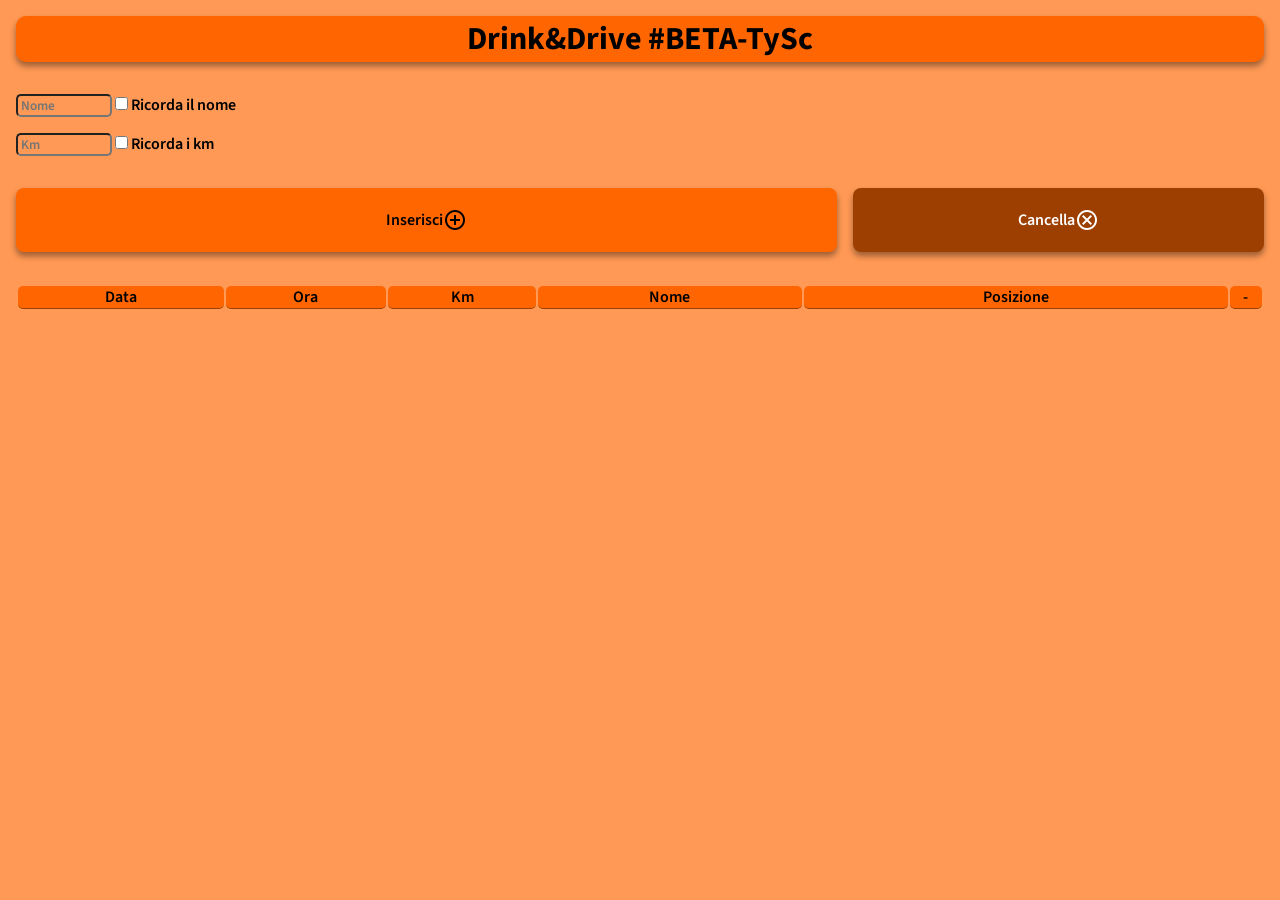
==== index.html @ 24f0bdcf "Add files via upload" ====
<!DOCTYPE html>
<html lang="en">

<head>
    <!-- Google Font -->
    <!-- Oswald
    <link rel="preconnect" href="https://fonts.googleapis.com">
    <link rel="preconnect" href="https://fonts.gstatic.com" crossorigin>
    <link
        href="https://fonts.googleapis.com/css2?family=Lora:ital,wght@0,400..700;1,400..700&family=Oswald:wght@200..700&display=swap"
        rel="stylesheet">-->
    <link rel="preconnect" href="https://fonts.googleapis.com">
    <link rel="preconnect" href="https://fonts.gstatic.com" crossorigin>
    <link href="https://fonts.googleapis.com/css2?family=Source+Sans+3:ital,wght@0,200..900;1,200..900&display=swap"
        rel="stylesheet">
    <!-- Fine Google Font -->
    <!-- Icone google-->
    <link rel="stylesheet"
        href="https://fonts.googleapis.com/css2?family=Material+Symbols+Outlined:opsz,wght,FILL,GRAD@20..48,100..700,0..1,-50..200" />
    <!--Fine icone google-->
    <meta charset="UTF-8">
    <meta name="viewport" content="width=device-width, initial-scale=1.0">
    <title>DriveApp</title>
    <link rel="shortcut icon" href="https://d1q40j6jx1d8h6.cloudfront.net/Obituaries/28932098/Thumbnail.webp"
        type="image/x-icon">
  <script type="module" crossorigin src="./assets/index-lEA6alKs.js"></script>
  <link rel="stylesheet" crossorigin href="./assets/index-BPC8FDa-.css">
</head>

<body>
    <main class="app-container">

        <header class="section-header">
            <h1 class="title">Drink&Drive #BETA-TySc</h1>
        </header>

        <div class="input-group">
            <span id="nameTag"><input id="name" placeholder=" Nome"> <input id="rememberName" type="checkbox"><label
                    for="rememberName"> Ricorda il nome </label> </span>
            <span id="kmTag"><input id="km" placeholder=" Km" type="number"> <input id="rememberKm"
                    type="checkbox"><label for="rememberKm"> Ricorda i
                    km </label> </span>
        </div>

        <div class="actions-group">
            <button id="insertBtn" class="btn-style">Inserisci <span class="material-symbols-outlined">
                    add_circle
                </span></button>
            <button id="clearBtn" class="btn-clear-style">Cancella <span class="material-symbols-outlined">
                    cancel
                </span></button>
        </div>

        <div class="table-wrapper">
            <table class="data-table">
                <!-- Icona bidone: <span class="material-symbols-outlined">delete_sweep</span> -->
                <thead>
                    <tr>
                        <th scope="col">Data</th>
                        <th scope="col">Ora</th>
                        <th scope="col">Km</th>
                        <th scope="col">Nome</th>
                        <th scope="col">Posizione</th>
                        <th scope="col">-</th>
                    </tr>
                </thead>

                <tbody id="tbody">

                </tbody>
            </table>
        </div>
    </main>
    <div id="loaderOverlay" class="overlay hidden">
        <p id="loadingString" class="loadingStringStyle"></p>
        <div class="spinner"></div>
    </div>

    <dialog id="dialog" class="dialog-style">
        <h3 class="dialog-title-style">Dettagli Posizione</h3>
        <div id="dialogTextContainer" class="dialogInputTextContainer-style">
            <input id="dialogInputText" type="text"></input>

            <p id="dialogCoordinatesText" class="dialogText-Style"></p>
            <p id="dialogText" class="dialogText-Style">Qui andrà il testo dinamico</p>
        </div>
        <div class="closeDialogBtn-container">
            <button id="closeAndSaveDialogBtn" class="dialogBtn-style">Salva e Chiudi</button>
            <button id="closeDialogBtn" class="dialogBtn-style">Chiudi</button>
        </div>
    </dialog>

</body>

</html>
---- assets/index-BPC8FDa-.css ----
*{font-family:"Source sans 3",sans-serif;font-weight:600;box-sizing:border-box;margin:0;padding:0;background-color:#f95}.title{text-align:center;font-weight:700;background-color:#ff6601;border-radius:10px;box-shadow:0 4px 6px #0006}.section-header{margin:0}.app-container{width:100%;padding:16px;display:flex;flex-direction:column;gap:2rem}.input-group{display:flex;flex-direction:column;justify-content:space-evenly;text-align:left;gap:1rem;width:100%}#name,#km{width:6rem}.actions-group{display:grid;grid-template-columns:2fr 1fr;gap:16px;width:100%}.btn-style{display:flex;flex-direction:row;align-items:center;justify-content:center;padding:.5rem;font-size:1rem;cursor:pointer;border-radius:.5rem;background-color:#f60;box-shadow:0 4px 6px #0006;box-shadow:20px;transition:.1s ease;border:none;width:100%;min-height:4rem}.btn-clear-style{display:flex;flex-direction:row;align-items:center;justify-content:center;padding:.5rem;font-size:1rem;color:#fff;cursor:pointer;border-radius:.5rem;background-color:#9c3f00;box-shadow:0 4px 6px #0006;transition:.1s ease;border:none;width:100%;min-height:4rem}.btn-style:active{background-color:#cc5200;transform:scale(.95)}.btn-clear-style:active{background-color:#612700;transform:scale(.95)}.data-table{overflow-x:auto;width:100%}tr{animation:comparsa .7s ease-in forwards}@keyframes comparsa{0%{opacity:0;transform:translate(-30px)}to{opacity:1;transform:translate(0)}}@keyframes eliminazione{0%{opacity:1;transform:translate(0)}to{opacity:0;transform:translate(-300px)}}.deleting-row{animation:eliminazione .3s ease-in forwards}th,td{text-align:center;border-bottom:1px solid rgb(156,63,0)}th{background-color:#ff6601;border-radius:5px}input{border-radius:5px}.overlay{flex-direction:column;position:fixed;top:0;left:0;width:100%;height:100%;background-color:#ffffff80;-webkit-backdrop-filter:blur(5px);backdrop-filter:blur(5px);z-index:9999;display:flex;justify-content:center;align-items:center}.hidden{display:none}.spinner{width:50px;height:50px;border:5px solid rgb(255,102,1);border-top:5px solid rgb(156,63,0);border-radius:50%;animation:spin 1s linear infinite;background:none}@keyframes spin{0%{transform:rotate(0)}to{transform:rotate(360deg)}}.loadingStringStyle{margin:0;background:none}.delete-btn{color:#fff;border-radius:1rem;padding:5px;background-color:#9c3f00;font-size:2rem;border:none;display:flex}.material-symbols-outlined{font-variation-settings:"FILL" 0,"wght" 400,"GRAD" 0,"opsz" 24;background:none}*{font-family:"Source sans 3",sans-serif;font-weight:600}.dialog-style{margin:auto;border-radius:10px}.dialog-title-style{text-align:center;margin:.5rem}.closeDialogBtn-container{display:flex;justify-content:center}.dialogBtn-style{margin:auto;border-radius:5px;margin:.5rem;padding:.2rem;background-color:#f60;box-shadow:0 4px 6px #0006;border:none;cursor:pointer}.dialogBtn-style:active{background-color:#cc5200;transform:scale(.95)}.dialogText-Style{margin:.2rem}.dialogInputTextContainer-style{display:flex;flex-direction:column;justify-content:center;align-items:center;padding:.2rem}.iframe-style{border-radius:20px;box-shadow:0 4px 6px #0006;animation:cambiaColore 1s ease infinite alternate}@keyframes cambiaColore{0%{background-color:#b6b6b6}to{background-color:#525252}}
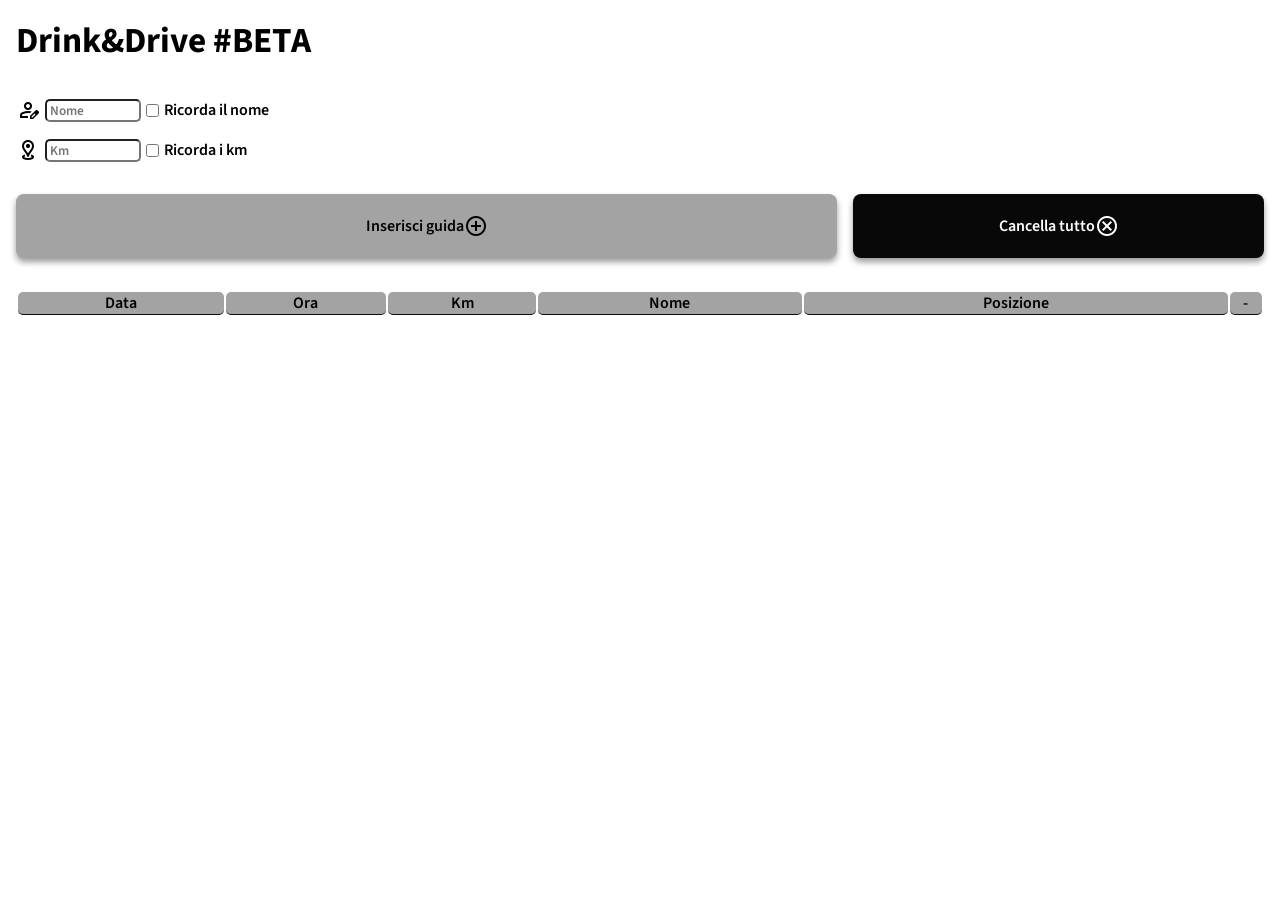
==== commit 49e6533a: "Add files via upload" ====
--- a/index.html
+++ b/index.html
@@ -25,30 +25,41 @@
     <title>DriveApp</title>
     <link rel="shortcut icon" href="https://d1q40j6jx1d8h6.cloudfront.net/Obituaries/28932098/Thumbnail.webp"
         type="image/x-icon">
-  <script type="module" crossorigin src="./assets/index-lEA6alKs.js"></script>
-  <link rel="stylesheet" crossorigin href="./assets/index-BPC8FDa-.css">
+  <script type="module" crossorigin src="./assets/index-3-OfUjZs.js"></script>
+  <link rel="stylesheet" crossorigin href="./assets/index-D36hJAf8.css">
 </head>
 
 <body>
     <main class="app-container">
 
-        <header class="section-header">
-            <h1 class="title">Drink&Drive #BETA-TySc</h1>
-        </header>
-
+        <div class="header-container-style">
+            <header class="section-header">
+                <h1 class="title">Drink&Drive #BETA</h1>
+            </header>
+        </div>
         <div class="input-group">
-            <span id="nameTag"><input id="name" placeholder=" Nome"> <input id="rememberName" type="checkbox"><label
-                    for="rememberName"> Ricorda il nome </label> </span>
-            <span id="kmTag"><input id="km" placeholder=" Km" type="number"> <input id="rememberKm"
-                    type="checkbox"><label for="rememberKm"> Ricorda i
-                    km </label> </span>
+            <div class="dialog-position-input-style">
+                <span class="material-symbols-outlined">
+                    person_edit
+                </span>
+                <input id="name" placeholder=" Nome"> <input id="rememberName" type="checkbox"><label
+                    for="rememberName"> Ricorda il nome </label>
+            </div>
+            <div class="dialog-position-input-style">
+                <span class="material-symbols-outlined">
+                    distance
+                </span>
+                <input id="km" placeholder=" Km" type="number"> <input id="rememberKm" type="checkbox"><label
+                    for="rememberKm"> Ricorda i
+                    km </label>
+            </div>
         </div>
 
         <div class="actions-group">
-            <button id="insertBtn" class="btn-style">Inserisci <span class="material-symbols-outlined">
+            <button id="insertBtn" class="btn-style">Inserisci guida<span class="material-symbols-outlined">
                     add_circle
                 </span></button>
-            <button id="clearBtn" class="btn-clear-style">Cancella <span class="material-symbols-outlined">
+            <button id="clearBtn" class="btn-clear-style">Cancella tutto<span class="material-symbols-outlined">
                     cancel
                 </span></button>
         </div>
@@ -79,10 +90,18 @@
     </div>
 
     <dialog id="dialog" class="dialog-style">
-        <h3 class="dialog-title-style">Dettagli Posizione</h3>
+        <div class="dialog-title-style">
+            <h3 class="dialog-title-style">Dettagli Posizione<span class="material-symbols-outlined">
+                    location_on
+                </span></h3>
+        </div>
         <div id="dialogTextContainer" class="dialogInputTextContainer-style">
-            <input id="dialogInputText" type="text"></input>
-
+            <div class="dialog-position-input-style">
+                <span class="material-symbols-outlined">
+                    edit_note
+                </span>
+                <input id="dialogInputText" type="text"></input>
+            </div>
             <p id="dialogCoordinatesText" class="dialogText-Style"></p>
             <p id="dialogText" class="dialogText-Style">Qui andrà il testo dinamico</p>
         </div>
@@ -91,7 +110,16 @@
             <button id="closeDialogBtn" class="dialogBtn-style">Chiudi</button>
         </div>
     </dialog>
-+    <dialog id="dialogClearBtn" class="dialog-style">
+        <h3 class="dialog-title-style">Attenzione</h3>
+        <div id="dialogTextContainer" class="dialogInputTextContainer-style">
+            <p id="dialogText" class="dialogText-Style">Cancellare tutte le guide in memoria?</p>
+        </div>
+        <div class="closeDialogBtn-container">
+            <button id="confirmClearBtn" class="dialogBtn-style">Sì</button>
+            <button id="closeClearDialogBtn" class="dialogBtn-style">Annulla</button>
+        </div>
+    </dialog> 
 </body>
 
--- a/assets/index-D36hJAf8.css
+++ b/assets/index-D36hJAf8.css
@@ -0,0 +1 @@
+*{font-family:"Source sans 3",sans-serif;font-weight:600;box-sizing:border-box;margin:0;padding:0;background-color:var(--bg-color)}.title{text-align:left;font-weight:700;font-size:2.2rem;color:var(--text-color1)}.section-header{margin:0;background-color:var(--bg-dark-color)}.header-container-style{background-color:var(--bg-dark-color)}.app-container{width:100%;padding:16px;display:flex;flex-direction:column;gap:2rem}.input-group{display:flex;flex-direction:column;justify-content:space-evenly;text-align:left;gap:1rem;width:100%}#name,#km{width:6rem}.actions-group{display:grid;grid-template-columns:2fr 1fr;gap:16px;width:100%}.btn-style{display:flex;flex-direction:row;align-items:center;justify-content:center;padding:.5rem;font-size:1rem;cursor:pointer;border-radius:.5rem;background-color:var(--bg-dark-color);box-shadow:0 4px 6px #0006;box-shadow:20px;transition:.1s ease;border:none;width:100%;min-height:4rem}.btn-clear-style{display:flex;flex-direction:row;align-items:center;justify-content:center;padding:.5rem;font-size:1rem;color:var(--text-color2);cursor:pointer;border-radius:.5rem;background-color:var(--bg-darker-color);box-shadow:0 4px 6px #0006;transition:.1s ease;border:none;width:100%;min-height:4rem}.btn-style:active{background-color:var(--onpress-color);transform:scale(.95)}.btn-clear-style:active{background-color:var(--onpress-darker-color);transform:scale(.95)}.data-table{overflow-x:auto;width:100%}tr{animation:comparsa .7s ease-in forwards}@keyframes comparsa{0%{opacity:0;transform:translate(-30px)}to{opacity:1;transform:translate(0)}}@keyframes eliminazione{0%{opacity:1;transform:translate(0)}to{opacity:0;transform:translate(-300px)}}.deleting-row{animation:eliminazione .3s ease-in forwards}th,td{text-align:center;border-bottom:1px solid var(--bg-darker-color)}th{background-color:var(--bg-dark-color);border-radius:5px}input{border-radius:5px}.overlay{flex-direction:column;position:fixed;top:0;left:0;width:100%;height:100%;background-color:#ffffff80;-webkit-backdrop-filter:blur(5px);backdrop-filter:blur(5px);z-index:9999;display:flex;justify-content:center;align-items:center}.hidden{display:none}.spinner{width:50px;height:50px;border:5px solid var(--bg-dark-color);border-top:5px solid var(--bg-darker-color);border-radius:50%;animation:spin 1s linear infinite;background:none}@keyframes spin{0%{transform:rotate(0)}to{transform:rotate(360deg)}}.loadingStringStyle{margin:0;background:none}.delete-btn{color:var(--text-color2);border-radius:1rem;padding:5px;background-color:var(--bg-darker-color);font-size:2rem;border:none;display:flex}.material-symbols-outlined{font-variation-settings:"FILL" 0,"wght" 400,"GRAD" 0,"opsz" 24;background:none}:root{--bg-color: rgb(255, 255, 255);--text-color1: black;--text-color2: white;--bg-dark-color: rgb(163, 163, 163);--onpress-color: rgb(122, 122, 122);--onpress-darker-color: black;--bg-darker-color: rgb(8, 8, 8);--shadow-color: rgba(0, 0, 0, .4)}*{font-family:"Source sans 3",sans-serif;font-weight:600}.dialog-style{margin:auto;border-radius:10px}.dialog-title-style{text-align:center;margin:.5rem}.closeDialogBtn-container{display:flex;justify-content:center}.dialogBtn-style{margin:auto;border-radius:5px;margin:.5rem;padding:.2rem;background-color:var(--bg-dark-color);box-shadow:0 4px 6px #0006;border:none;cursor:pointer;min-width:5rem;min-height:1.5rem}.dialogBtn-style:active{background-color:var(--bg-darker-color);transform:scale(.95)}.dialogText-Style{margin:.2rem}.dialogInputTextContainer-style{display:flex;flex-direction:column;justify-content:center;align-items:center;padding:.2rem}.iframe-style{border-radius:20px;box-shadow:0 4px 6px #0006;animation:cambiaColore 1s ease infinite alternate;margin:.3rem}@keyframes cambiaColore{0%{background-color:#b6b6b6}to{background-color:#525252}}.dialog-position-input-style{display:flex;align-items:center;gap:5px}.dialog-title-style{display:flex;align-items:center;justify-content:center;gap:5px}
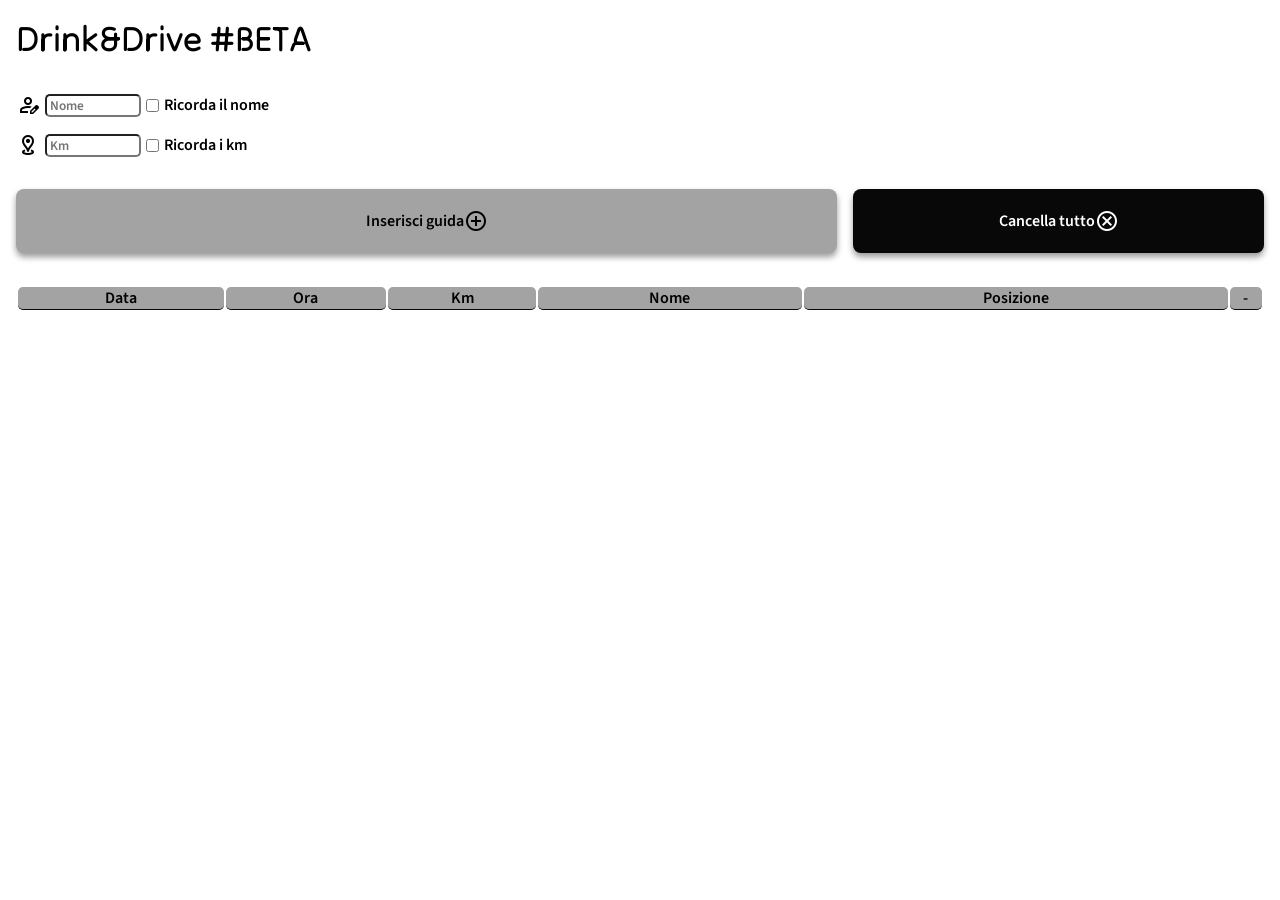
==== commit ddef2017: "Add files via upload" ====
--- a/index.html
+++ b/index.html
@@ -11,7 +11,7 @@
         rel="stylesheet">-->
     <link rel="preconnect" href="https://fonts.googleapis.com">
     <link rel="preconnect" href="https://fonts.gstatic.com" crossorigin>
-    <link href="https://fonts.googleapis.com/css2?family=Source+Sans+3:ital,wght@0,200..900;1,200..900&display=swap"
+    <link href="https://fonts.googleapis.com/css2?family=Source+Sans+3:ital,wght@0,200..900;1,200..900&family=Aldrich&family=Tilt+Neon&display=swap"
         rel="stylesheet">
     <!-- Fine Google Font -->
     <!-- Icone google-->
@@ -25,8 +25,8 @@
     <title>DriveApp</title>
     <link rel="shortcut icon" href="https://d1q40j6jx1d8h6.cloudfront.net/Obituaries/28932098/Thumbnail.webp"
         type="image/x-icon">
-  <script type="module" crossorigin src="./assets/index-3-OfUjZs.js"></script>
-  <link rel="stylesheet" crossorigin href="./assets/index-D36hJAf8.css">
+  <script type="module" crossorigin src="./assets/index-B_Z8Q2_Z.js"></script>
+  <link rel="stylesheet" crossorigin href="./assets/index-CV6UrtFs.css">
 </head>
 
 <body>
--- a/assets/index-CV6UrtFs.css
+++ b/assets/index-CV6UrtFs.css
@@ -0,0 +1 @@
+*{box-sizing:border-box;margin:0;padding:0;background-color:var(--bg-color)}body{font-family:"Source sans 3",sans-serif;font-weight:600}.title{font-family:Tilt Neon,sans-serif;text-align:left;font-weight:700;font-size:2.2rem;color:var(--text-color1)}.section-header{margin:0;background-color:var(--bg-dark-color)}.header-container-style{background-color:var(--bg-dark-color)}.app-container{width:100%;padding:16px;display:flex;flex-direction:column;gap:2rem}.input-group{display:flex;flex-direction:column;justify-content:space-evenly;text-align:left;gap:1rem;width:100%}#name,#km{width:6rem}.actions-group{display:grid;grid-template-columns:2fr 1fr;gap:16px;width:100%}.btn-style{display:flex;flex-direction:row;align-items:center;justify-content:center;padding:.5rem;font-size:1rem;cursor:pointer;border-radius:.5rem;background-color:var(--bg-dark-color);box-shadow:0 4px 6px #0006;box-shadow:20px;transition:.1s ease;border:none;width:100%;min-height:4rem}.btn-clear-style{display:flex;flex-direction:row;align-items:center;justify-content:center;padding:.5rem;font-size:1rem;color:var(--text-color2);cursor:pointer;border-radius:.5rem;background-color:var(--bg-darker-color);box-shadow:0 4px 6px #0006;transition:.1s ease;border:none;width:100%;min-height:4rem}.btn-style:active{background-color:var(--onpress-color);transform:scale(.95)}.btn-clear-style:active{background-color:var(--onpress-darker-color);transform:scale(.95)}.data-table{overflow-x:auto;width:100%}tr{animation:comparsa .7s ease-in forwards}@keyframes comparsa{0%{opacity:0;transform:translate(-30px)}to{opacity:1;transform:translate(0)}}@keyframes eliminazione{0%{opacity:1;transform:translate(0)}to{opacity:0;transform:translate(-300px)}}.deleting-row{animation:eliminazione .3s ease-in forwards}th,td{text-align:center;border-bottom:1px solid var(--bg-darker-color)}th{background-color:var(--bg-dark-color);border-radius:5px}input{border-radius:5px}.overlay{flex-direction:column;position:fixed;top:0;left:0;width:100%;height:100%;background-color:#ffffff80;-webkit-backdrop-filter:blur(5px);backdrop-filter:blur(5px);z-index:9999;display:flex;justify-content:center;align-items:center}.hidden{display:none}.spinner{width:50px;height:50px;border:5px solid var(--bg-dark-color);border-top:5px solid var(--bg-darker-color);border-radius:50%;animation:spin 1s linear infinite;background:none}@keyframes spin{0%{transform:rotate(0)}to{transform:rotate(360deg)}}.loadingStringStyle{margin:0;background:none}.delete-btn{color:var(--text-color2);border-radius:1rem;padding:5px;background-color:var(--bg-darker-color);font-size:2rem;border:none;display:flex}.material-symbols-outlined{font-variation-settings:"FILL" 0,"wght" 400,"GRAD" 0,"opsz" 24;background:none}:root{--bg-color: rgb(255, 255, 255);--text-color1: black;--text-color2: white;--bg-dark-color: rgb(163, 163, 163);--onpress-color: rgb(122, 122, 122);--onpress-darker-color: black;--bg-darker-color: rgb(8, 8, 8);--shadow-color: rgba(0, 0, 0, .4)}*{font-family:"Source sans 3",sans-serif;font-weight:600}.dialog-style{margin:auto;border-radius:10px}.dialog-title-style{text-align:center;margin:.5rem}.closeDialogBtn-container{display:flex;justify-content:center}.dialogBtn-style{margin:auto;border-radius:5px;margin:.5rem;padding:.2rem;background-color:var(--bg-dark-color);box-shadow:0 4px 6px #0006;border:none;cursor:pointer;min-width:5rem;min-height:1.5rem}.dialogBtn-style:active{background-color:var(--bg-darker-color);transform:scale(.95)}.dialogText-Style{margin:.2rem}.dialogInputTextContainer-style{display:flex;flex-direction:column;justify-content:center;align-items:center;padding:.2rem}.iframe-style{border-radius:20px;box-shadow:0 4px 6px #0006;animation:cambiaColore 1s ease infinite alternate;margin:.3rem}@keyframes cambiaColore{0%{background-color:#b6b6b6}to{background-color:#525252}}.dialog-position-input-style{display:flex;align-items:center;gap:5px}.dialog-title-style{display:flex;align-items:center;justify-content:center;gap:5px}
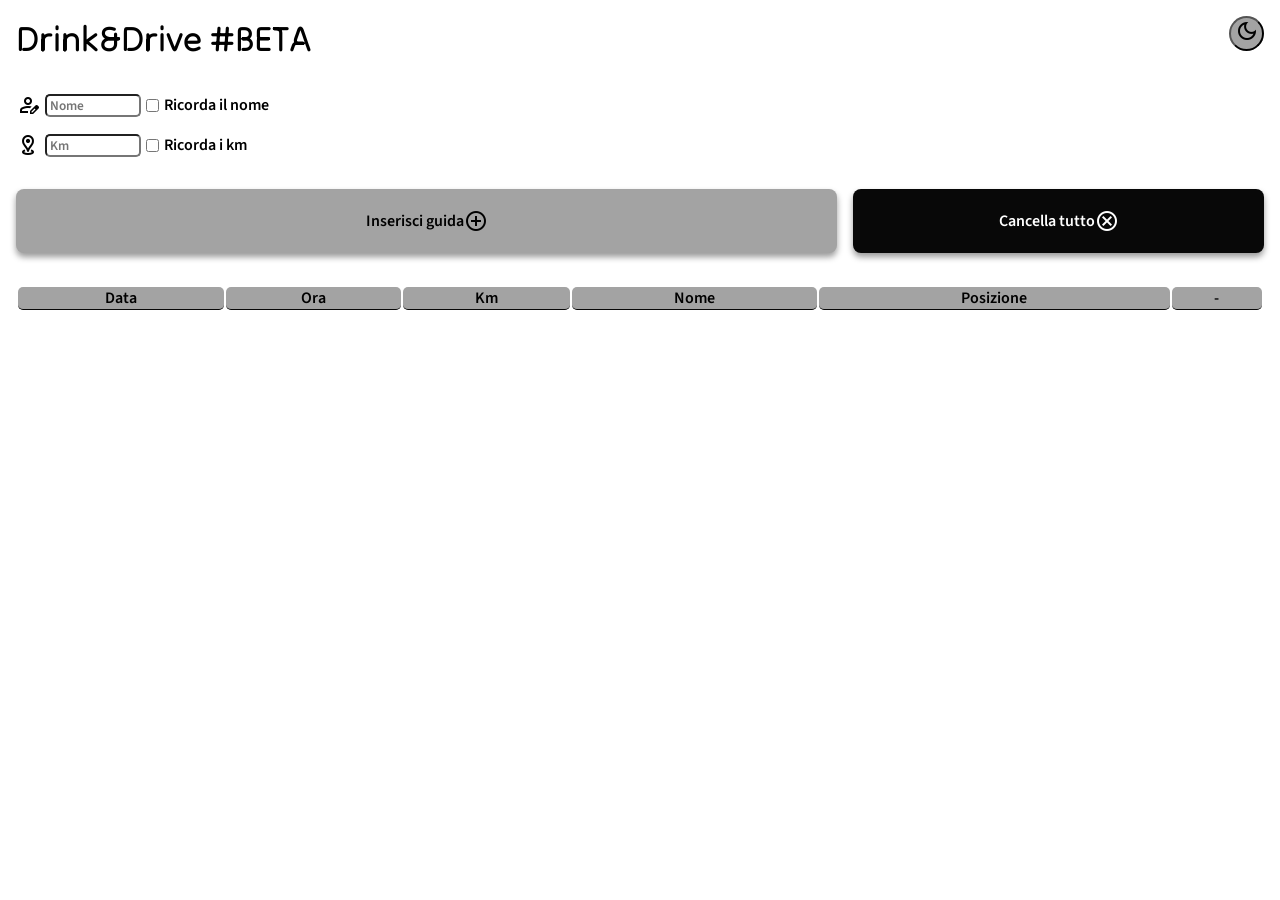
==== commit 0280ff47: "Add files via upload" ====
--- a/index.html
+++ b/index.html
@@ -11,7 +11,8 @@
         rel="stylesheet">-->
     <link rel="preconnect" href="https://fonts.googleapis.com">
     <link rel="preconnect" href="https://fonts.gstatic.com" crossorigin>
-    <link href="https://fonts.googleapis.com/css2?family=Source+Sans+3:ital,wght@0,200..900;1,200..900&family=Aldrich&family=Tilt+Neon&display=swap"
+    <link
+        href="https://fonts.googleapis.com/css2?family=Source+Sans+3:ital,wght@0,200..900;1,200..900&family=Aldrich&family=Tilt+Neon&display=swap"
         rel="stylesheet">
     <!-- Fine Google Font -->
     <!-- Icone google-->
@@ -25,8 +26,8 @@
     <title>DriveApp</title>
     <link rel="shortcut icon" href="https://d1q40j6jx1d8h6.cloudfront.net/Obituaries/28932098/Thumbnail.webp"
         type="image/x-icon">
-  <script type="module" crossorigin src="./assets/index-B_Z8Q2_Z.js"></script>
-  <link rel="stylesheet" crossorigin href="./assets/index-CV6UrtFs.css">
+  <script type="module" crossorigin src="./assets/index-ChSmVH26.js"></script>
+  <link rel="stylesheet" crossorigin href="./assets/index-DaFklQk3.css">
 </head>
 
 <body>
@@ -35,6 +36,9 @@
         <div class="header-container-style">
             <header class="section-header">
                 <h1 class="title">Drink&Drive #BETA</h1>
+
+                <button id="themeBtn" class="theme-button-style"><span id="themeIcon" class="material-symbols-outlined"></span></button>
+
             </header>
         </div>
         <div class="input-group">
@@ -59,6 +63,7 @@
             <button id="insertBtn" class="btn-style">Inserisci guida<span class="material-symbols-outlined">
                     add_circle
                 </span></button>
+
             <button id="clearBtn" class="btn-clear-style">Cancella tutto<span class="material-symbols-outlined">
                     cancel
                 </span></button>
@@ -102,7 +107,6 @@
                 </span>
                 <input id="dialogInputText" type="text"></input>
             </div>
-            <p id="dialogCoordinatesText" class="dialogText-Style"></p>
             <p id="dialogText" class="dialogText-Style">Qui andrà il testo dinamico</p>
         </div>
         <div class="closeDialogBtn-container">
--- a/assets/index-DaFklQk3.css
+++ b/assets/index-DaFklQk3.css
@@ -0,0 +1 @@
+:root{--bg-color: rgb(255, 255, 255);--text-color1: black;--text-color2: white;--bg-dark-color: rgb(163, 163, 163);--onpress-color: rgb(122, 122, 122);--onpress-darker-color: black;--bg-darker-color: rgb(8, 8, 8);--shadow-color: rgba(0, 0, 0, .4)}[data-theme=dark]{--bg-color: rgb(53, 53, 53);--text-color1: rgb(255, 255, 255);--text-color2: rgb(0, 0, 0);--bg-dark-color: rgb(0, 0, 0);--onpress-color: rgb(99, 99, 99);--onpress-darker-color: rgb(201, 201, 201);--bg-darker-color: rgb(160, 160, 160);--shadow-color: rgba(87, 87, 87, .4)}*{box-sizing:border-box;margin:0;padding:0;background-color:var(--bg-color)}body{font-family:"Source sans 3",sans-serif;font-weight:600}.title{font-family:Tilt Neon,sans-serif;text-align:left;font-weight:700;font-size:2.2rem;color:var(--text-color1)}.section-header{margin:0;display:flex;flex-direction:row;justify-content:space-between}.header-container-style{background-color:var(--bg-dark-color)}.theme-button-style{color:var(--text-color1);border-radius:25px;min-width:35px;max-height:35px;background-color:var(--bg-dark-color)}.app-container{color:var(--text-color1);width:100%;padding:16px;display:flex;flex-direction:column;gap:2rem}.input-group{display:flex;flex-direction:column;justify-content:space-evenly;text-align:left;gap:1rem;width:100%}#name,#km{color:var(--text-color1);width:6rem}.actions-group{display:grid;grid-template-columns:2fr 1fr;gap:16px;width:100%}.btn-style{display:flex;flex-direction:row;align-items:center;justify-content:center;padding:.5rem;font-size:1rem;cursor:pointer;border-radius:.5rem;color:var(--text-color1);background-color:var(--bg-dark-color);box-shadow:0 4px 6px #0006;box-shadow:20px;transition:.1s ease;border:none;width:100%;min-height:4rem}.btn-clear-style{display:flex;flex-direction:row;align-items:center;justify-content:center;padding:.5rem;font-size:1rem;cursor:pointer;border-radius:.5rem;color:var(--text-color2);background-color:var(--bg-darker-color);box-shadow:0 4px 6px #0006;transition:.1s ease;border:none;width:100%;min-height:4rem}.btn-style:active{background-color:var(--onpress-color);transform:scale(.95)}.btn-clear-style:active{background-color:var(--onpress-darker-color);transform:scale(.95)}.table-wrapper{overflow-x:auto}.data-table{width:100%}tr{animation:comparsa .7s ease-in forwards}@keyframes comparsa{0%{opacity:0;transform:translate(-30px)}to{opacity:1;transform:translate(0)}}@keyframes eliminazione{0%{opacity:1;transform:translate(0)}to{opacity:0;transform:translate(-300px)}}.deleting-row{animation:eliminazione .3s ease-in forwards}th,td{text-align:center;padding-inline:.5rem;border-bottom:1px solid var(--bg-darker-color)}th{background-color:var(--bg-dark-color);border-radius:5px}input{border-radius:5px}.overlay{flex-direction:column;position:fixed;top:0;left:0;width:100%;height:100%;background-color:#ffffff80;-webkit-backdrop-filter:blur(5px);backdrop-filter:blur(5px);z-index:9999;display:flex;justify-content:center;align-items:center}.hidden{display:none}.spinner{width:50px;height:50px;border:5px solid var(--bg-dark-color);border-top:5px solid var(--bg-darker-color);border-radius:50%;animation:spin 1s linear infinite;background:none}@keyframes spin{0%{transform:rotate(0)}to{transform:rotate(360deg)}}.loadingStringStyle{margin:0;background:none}.delete-btn{color:var(--text-color2);border-radius:1rem;padding:5px;background-color:var(--bg-darker-color);font-size:2rem;border:none;display:flex}.material-symbols-outlined{font-variation-settings:"FILL" 0,"wght" 400,"GRAD" 0,"opsz" 24;background:none}*{font-family:"Source sans 3",sans-serif;font-weight:600}.dialog-style{color:var(--text-color1);margin:auto;border-radius:10px}.dialog-title-style{text-align:center;margin:.5rem}.closeDialogBtn-container{display:flex;justify-content:center}.dialogBtn-style{margin:auto;border-radius:5px;margin:.5rem;padding:.2rem;color:var(--text-color1);background-color:var(--bg-dark-color);box-shadow:0 4px 6px #0006;border:none;cursor:pointer;min-width:5.5rem;min-height:2rem}.dialogBtn-style:active{background-color:var(--bg-darker-color);transform:scale(.95)}.dialogText-Style{margin:.2rem;text-align:justify}#dialogInputText{color:var(--text-color1)}.dialogInputTextContainer-style{display:flex;flex-direction:column;justify-content:center;align-items:center;padding:.2rem}.iframe-style{border-radius:20px;box-shadow:0 4px 6px #0006;animation:cambiaColore 1s ease infinite alternate;margin:.3rem}@keyframes cambiaColore{0%{background-color:#b6b6b6}to{background-color:#525252}}.dialog-position-input-style{display:flex;align-items:center;gap:5px}.dialog-title-style{display:flex;align-items:center;justify-content:center;gap:5px}
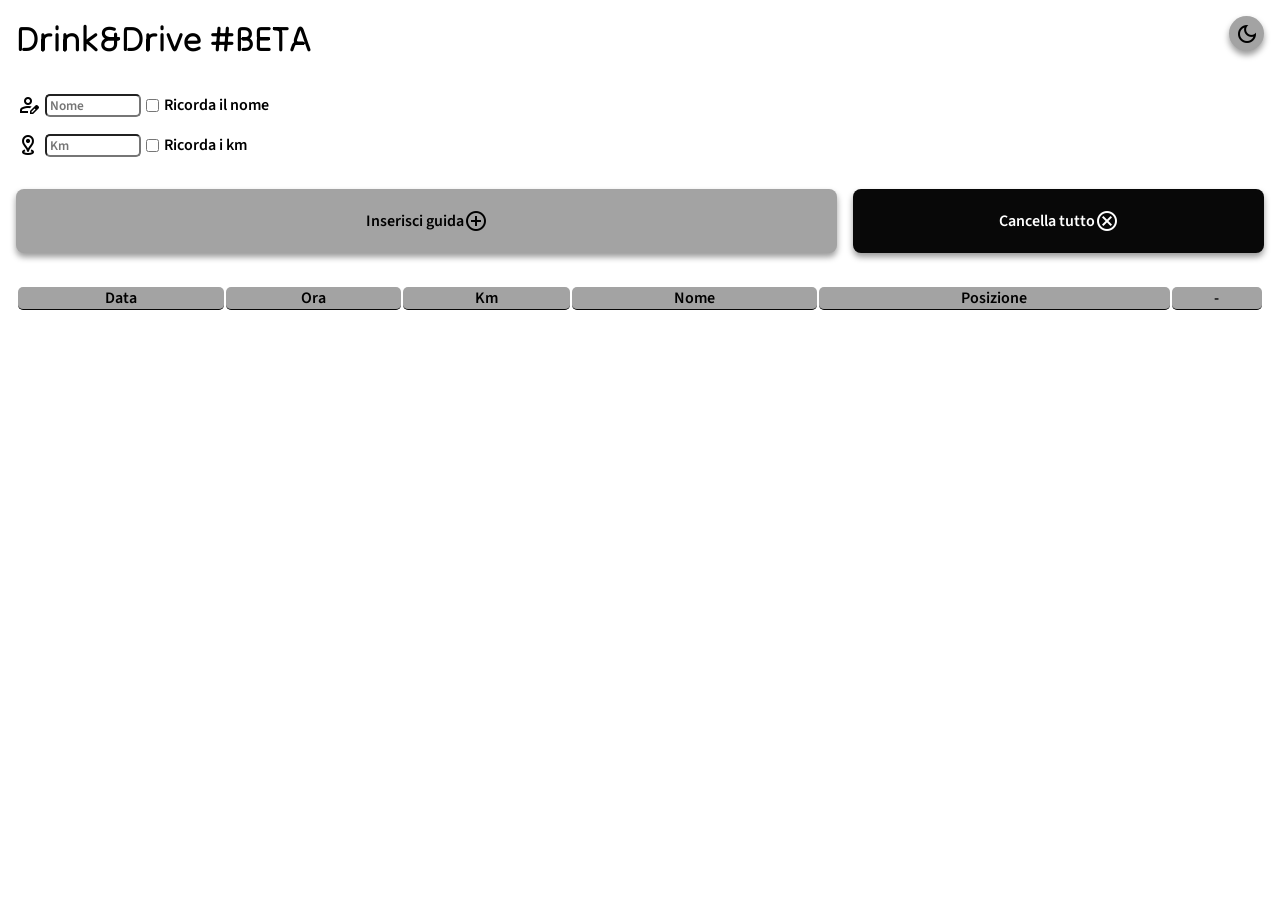
==== commit f6d7016f: "Add files via upload" ====
--- a/index.html
+++ b/index.html
@@ -26,8 +26,8 @@
     <title>DriveApp</title>
     <link rel="shortcut icon" href="https://d1q40j6jx1d8h6.cloudfront.net/Obituaries/28932098/Thumbnail.webp"
         type="image/x-icon">
-  <script type="module" crossorigin src="./assets/index-ChSmVH26.js"></script>
-  <link rel="stylesheet" crossorigin href="./assets/index-DaFklQk3.css">
+  <script type="module" crossorigin src="./assets/index-DNID0WkQ.js"></script>
+  <link rel="stylesheet" crossorigin href="./assets/index-DuxirVE5.css">
 </head>
 
 <body>
@@ -37,9 +37,12 @@
             <header class="section-header">
                 <h1 class="title">Drink&Drive #BETA</h1>
 
-                <button id="themeBtn" class="theme-button-style"><span id="themeIcon" class="material-symbols-outlined"></span></button>
-
-            </header>
+                <button id="themeBtn" class="theme-button-style">
+                    <div class="align-theme-icon">
+                        <span id="themeIcon" class="material-symbols-outlined"></span>
+                </button>
+        </div>
+        </header>
         </div>
         <div class="input-group">
             <div class="dialog-position-input-style">
@@ -95,11 +98,11 @@
     </div>
 
     <dialog id="dialog" class="dialog-style">
-        <div class="dialog-title-style">
+
             <h3 class="dialog-title-style">Dettagli Posizione<span class="material-symbols-outlined">
                     location_on
                 </span></h3>
-        </div>
+
         <div id="dialogTextContainer" class="dialogInputTextContainer-style">
             <div class="dialog-position-input-style">
                 <span class="material-symbols-outlined">
--- a/assets/index-DuxirVE5.css
+++ b/assets/index-DuxirVE5.css
@@ -0,0 +1 @@
+:root{--bg-color: rgb(255, 255, 255);--text-color1: black;--text-color2: white;--bg-dark-color: rgb(163, 163, 163);--onpress-color: rgb(122, 122, 122);--onpress-darker-color: black;--bg-darker-color: rgb(8, 8, 8);--shadow-color: rgba(0, 0, 0, .4);--link-text-color: rgb(140, 0, 255)}[data-theme=dark]{--bg-color: rgb(53, 53, 53);--text-color1: rgb(255, 255, 255);--text-color2: rgb(0, 0, 0);--bg-dark-color: rgb(0, 0, 0);--onpress-color: rgb(99, 99, 99);--onpress-darker-color: rgb(201, 201, 201);--bg-darker-color: rgb(160, 160, 160);--shadow-color: rgba(87, 87, 87, .4);--link-text-color: rgb(212, 0, 255)}*{box-sizing:border-box;margin:0;padding:0;background-color:var(--bg-color);transition:background-color .5s ease,color .5s ease,border-color .5s ease}body{font-family:"Source sans 3",sans-serif;font-weight:600}.title{font-family:Tilt Neon,sans-serif;text-align:left;font-weight:700;font-size:2.2rem;color:var(--text-color1)}.section-header{margin:0;display:flex;flex-direction:row;justify-content:space-between}.header-container-style{background-color:var(--bg-dark-color)}.theme-button-style{color:var(--text-color1);border-radius:25px;min-width:35px;max-height:35px;background-color:var(--bg-dark-color);box-shadow:0 4px 6px #0006;border:none;cursor:pointer}.theme-button-style:active{transform:scale(.95)}.app-container{color:var(--text-color1);width:100%;padding:16px;display:flex;flex-direction:column;gap:2rem}.input-group{display:flex;flex-direction:column;justify-content:space-evenly;text-align:left;gap:1rem;width:100%}#name,#km{color:var(--text-color1);width:6rem}.actions-group{display:grid;grid-template-columns:2fr 1fr;gap:16px;width:100%}.btn-style{display:flex;flex-direction:row;align-items:center;justify-content:center;padding:.5rem;font-size:1rem;cursor:pointer;border-radius:.5rem;color:var(--text-color1);background-color:var(--bg-dark-color);box-shadow:0 4px 6px #0006;box-shadow:20px;transition:.1s ease;border:none;width:100%;min-height:4rem}.btn-clear-style{display:flex;flex-direction:row;align-items:center;justify-content:center;padding:.5rem;font-size:1rem;cursor:pointer;border-radius:.5rem;color:var(--text-color2);background-color:var(--bg-darker-color);box-shadow:0 4px 6px #0006;transition:.1s ease;border:none;width:100%;min-height:4rem}.btn-style:active{background-color:var(--onpress-color);transform:scale(.95)}.btn-clear-style:active{background-color:var(--onpress-darker-color);transform:scale(.95)}.table-wrapper{overflow-x:auto}.data-table{width:100%}tr{animation:comparsa .7s ease-in forwards}@keyframes comparsa{0%{opacity:0;transform:translate(-30px)}to{opacity:1;transform:translate(0)}}@keyframes eliminazione{0%{opacity:1;transform:translate(0)}to{opacity:0;transform:translate(-300px)}}.deleting-row{animation:eliminazione .3s ease-in forwards}th,td{text-align:center;padding-inline:.5rem;border-bottom:1px solid var(--bg-darker-color)}a{color:var(--link-text-color)}th{background-color:var(--bg-dark-color);border-radius:5px}input{border-radius:5px}.overlay{flex-direction:column;position:fixed;top:0;left:0;width:100%;height:100%;background-color:#ffffff80;-webkit-backdrop-filter:blur(5px);backdrop-filter:blur(5px);z-index:9999;display:flex;justify-content:center;align-items:center}.hidden{display:none}.spinner{width:50px;height:50px;border:5px solid var(--bg-dark-color);border-top:5px solid var(--bg-darker-color);border-radius:50%;animation:spin 1s linear infinite;background:none}@keyframes spin{0%{transform:rotate(0)}to{transform:rotate(360deg)}}.loadingStringStyle{margin:0;background:none}.delete-btn{color:var(--text-color2);border-radius:1rem;padding:5px;background-color:var(--bg-darker-color);font-size:2rem;border:none;display:flex}.align-theme-icon{background-color:transparent;display:flex;align-items:center;justify-content:center}.material-symbols-outlined{font-variation-settings:"FILL" 0,"wght" 400,"GRAD" 0,"opsz" 24;background:none}*{font-family:"Source sans 3",sans-serif;font-weight:600}.dialog-style{color:var(--text-color1);margin:auto;border-radius:10px}.dialog-title-style{text-align:center;margin:.5rem}.closeDialogBtn-container{display:flex;justify-content:center}.dialogBtn-style{margin:auto;border-radius:5px;margin:.5rem;padding:.2rem;color:var(--text-color1);background-color:var(--bg-dark-color);box-shadow:0 2px 6px #0006;border:none;cursor:pointer;min-width:5.5rem;min-height:2rem}.dialogBtn-style:active{background-color:var(--bg-darker-color);transform:scale(.95)}.dialogText-Style{margin:.5rem;text-align:justify}#dialogInputText{color:var(--text-color1)}.dialogInputTextContainer-style{display:flex;flex-direction:column;justify-content:center;align-items:center;padding:.2rem}.iframe-style{border-radius:20px;box-shadow:0 4px 6px #0006;animation:cambiaColore 1s ease infinite alternate;margin:.3rem}@keyframes cambiaColore{0%{background-color:#b6b6b6}to{background-color:#525252}}.dialog-position-input-style{display:flex;align-items:center;gap:5px}.dialog-title-style{display:flex;align-items:center;justify-content:center;gap:5px}
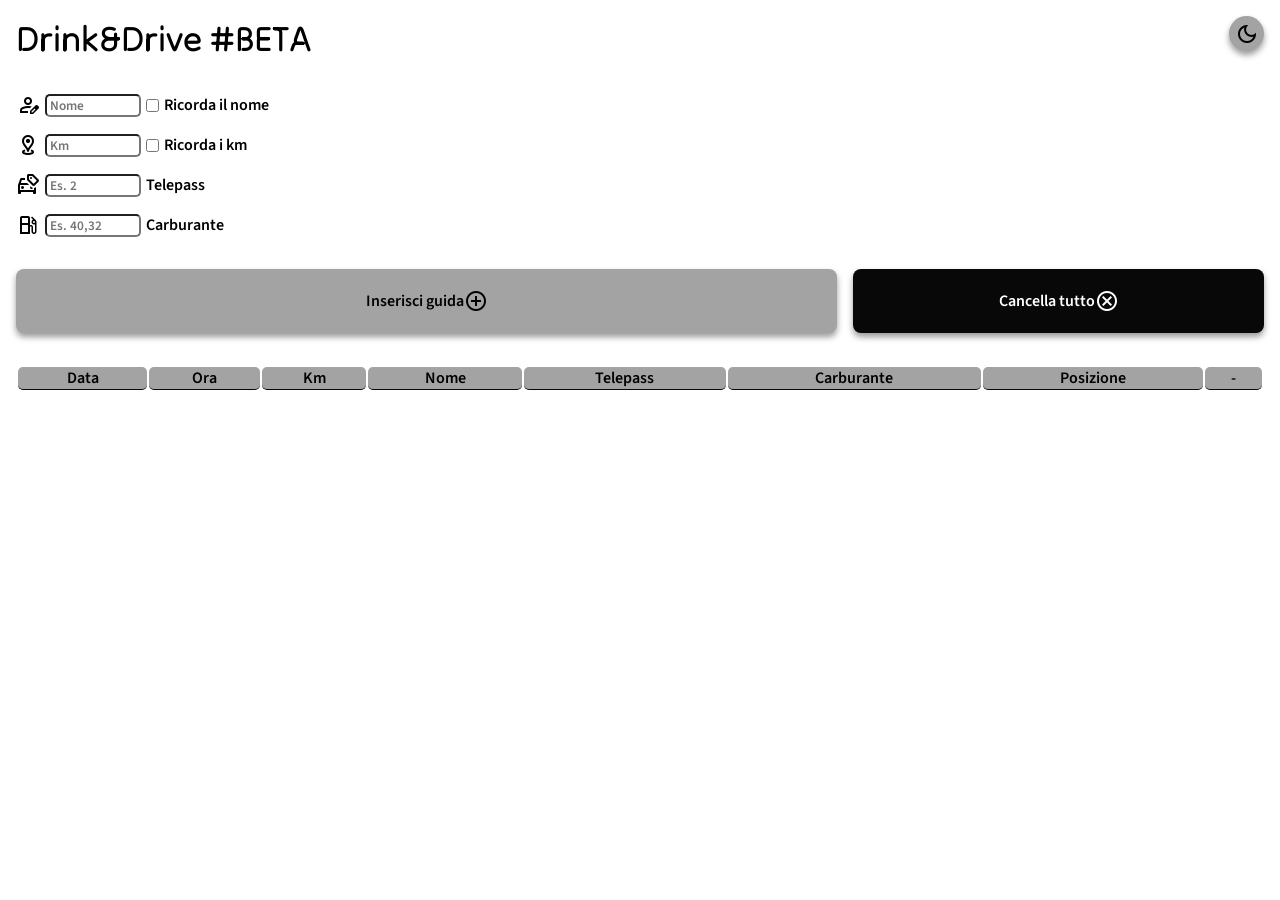
==== commit 13715167: "Add files via upload" ====
--- a/index.html
+++ b/index.html
@@ -26,8 +26,8 @@
     <title>DriveApp</title>
     <link rel="shortcut icon" href="https://d1q40j6jx1d8h6.cloudfront.net/Obituaries/28932098/Thumbnail.webp"
         type="image/x-icon">
-  <script type="module" crossorigin src="./assets/index-DNID0WkQ.js"></script>
-  <link rel="stylesheet" crossorigin href="./assets/index-DuxirVE5.css">
+  <script type="module" crossorigin src="./assets/index-DD9UHnIo.js"></script>
+  <link rel="stylesheet" crossorigin href="./assets/index-Bjza5ps6.css">
 </head>
 
 <body>
@@ -60,6 +60,18 @@
                     for="rememberKm"> Ricorda i
                     km </label>
             </div>
+            <div class="dialog-position-input-style">
+                <span class="material-symbols-outlined">
+                    car_tag
+                </span>
+                <input id="telepass" placeholder=" Es. 2" type="number"><label>Telepass</label>
+            </div>
+            <div class="dialog-position-input-style">
+                <span class="material-symbols-outlined">
+                    local_gas_station
+                </span>
+                <input id="refueling" placeholder=" Es. 40,32" type="number"><label>Carburante</label>
+            </div>
         </div>
 
         <div class="actions-group">
@@ -81,6 +93,8 @@
                         <th scope="col">Ora</th>
                         <th scope="col">Km</th>
                         <th scope="col">Nome</th>
+                        <th scope="col">Telepass</th>
+                        <th scope="col">Carburante</th>
                         <th scope="col">Posizione</th>
                         <th scope="col">-</th>
                     </tr>
@@ -98,11 +112,10 @@
     </div>
 
     <dialog id="dialog" class="dialog-style">
-
-            <h3 class="dialog-title-style">Dettagli Posizione<span class="material-symbols-outlined">
-                    location_on
-                </span></h3>
-
+        <h3 class="dialog-title-style">Dettagli Posizione<span class="material-symbols-outlined">
+                location_on
+            </span>
+        </h3>
         <div id="dialogTextContainer" class="dialogInputTextContainer-style">
             <div class="dialog-position-input-style">
                 <span class="material-symbols-outlined">
--- a/assets/index-Bjza5ps6.css
+++ b/assets/index-Bjza5ps6.css
@@ -0,0 +1 @@
+:root{--bg-color: rgb(255, 255, 255);--text-color1: black;--text-color2: white;--bg-dark-color: rgb(163, 163, 163);--onpress-color: rgb(122, 122, 122);--onpress-darker-color: black;--bg-darker-color: rgb(8, 8, 8);--shadow-color: rgba(0, 0, 0, .4);--link-text-color: rgb(140, 0, 255)}[data-theme=dark]{--bg-color: rgb(53, 53, 53);--text-color1: rgb(255, 255, 255);--text-color2: rgb(0, 0, 0);--bg-dark-color: rgb(0, 0, 0);--onpress-color: rgb(99, 99, 99);--onpress-darker-color: rgb(201, 201, 201);--bg-darker-color: rgb(160, 160, 160);--shadow-color: rgba(87, 87, 87, .4);--link-text-color: rgb(212, 0, 255)}*{box-sizing:border-box;margin:0;padding:0;background-color:var(--bg-color);transition:background-color .5s ease,color .5s ease,border-color .5s ease}body{font-family:"Source sans 3",sans-serif;font-weight:600}.title{font-family:Tilt Neon,sans-serif;text-align:left;font-weight:700;font-size:2.2rem;color:var(--text-color1)}.section-header{margin:0;display:flex;flex-direction:row;justify-content:space-between}.header-container-style{background-color:var(--bg-dark-color)}.theme-button-style{color:var(--text-color1);border-radius:25px;min-width:35px;max-height:35px;background-color:var(--bg-dark-color);box-shadow:0 4px 6px #0006;border:none;cursor:pointer}.theme-button-style:active{transform:scale(.95)}.app-container{color:var(--text-color1);width:100%;padding:16px;display:flex;flex-direction:column;gap:2rem}.input-group{display:flex;flex-direction:column;justify-content:space-evenly;text-align:left;gap:1rem;width:100%}#name,#km,#telepass,#refueling{color:var(--text-color1);width:6rem}.actions-group{display:grid;grid-template-columns:2fr 1fr;gap:16px;width:100%}.btn-style{display:flex;flex-direction:row;align-items:center;justify-content:center;padding:.5rem;font-size:1rem;cursor:pointer;border-radius:.5rem;color:var(--text-color1);background-color:var(--bg-dark-color);box-shadow:0 4px 6px #0006;box-shadow:20px;transition:.1s ease;border:none;width:100%;min-height:4rem}.btn-clear-style{display:flex;flex-direction:row;align-items:center;justify-content:center;padding:.5rem;font-size:1rem;cursor:pointer;border-radius:.5rem;color:var(--text-color2);background-color:var(--bg-darker-color);box-shadow:0 4px 6px #0006;transition:.1s ease;border:none;width:100%;min-height:4rem}.btn-style:active{background-color:var(--onpress-color);transform:scale(.95)}.btn-clear-style:active{background-color:var(--onpress-darker-color);transform:scale(.95)}.table-wrapper{overflow-x:auto}.data-table{width:100%}tr{animation:comparsa .7s ease-in forwards}@keyframes comparsa{0%{opacity:0;transform:translate(-30px)}to{opacity:1;transform:translate(0)}}@keyframes eliminazione{0%{opacity:1;transform:translate(0)}to{opacity:0;transform:translate(-300px)}}.deleting-row{animation:eliminazione .3s ease-in forwards}th,td{text-align:center;padding-inline:.5rem;border-bottom:1px solid var(--bg-darker-color)}a{color:var(--link-text-color)}th{background-color:var(--bg-dark-color);border-radius:5px}input{border-radius:5px}.overlay{flex-direction:column;position:fixed;top:0;left:0;width:100%;height:100%;background-color:#ffffff80;-webkit-backdrop-filter:blur(5px);backdrop-filter:blur(5px);z-index:9999;display:flex;justify-content:center;align-items:center}.hidden{display:none}.spinner{width:50px;height:50px;border:5px solid var(--bg-dark-color);border-top:5px solid var(--bg-darker-color);border-radius:50%;animation:spin 1s linear infinite;background:none}@keyframes spin{0%{transform:rotate(0)}to{transform:rotate(360deg)}}.loadingStringStyle{margin:0;background:none}.delete-btn{color:var(--text-color2);border-radius:1rem;padding:5px;background-color:var(--bg-darker-color);font-size:2rem;border:none;display:flex}.align-theme-icon{background-color:transparent;display:flex;align-items:center;justify-content:center}.material-symbols-outlined{font-variation-settings:"FILL" 0,"wght" 400,"GRAD" 0,"opsz" 24;background:none}*{font-family:"Source sans 3",sans-serif;font-weight:600}.dialog-style{color:var(--text-color1);margin:auto;border-radius:10px}.dialog-title-style{text-align:center;margin:.5rem}.closeDialogBtn-container{display:flex;justify-content:center}.dialogBtn-style{margin:auto;border-radius:5px;margin:.5rem;padding:.2rem;color:var(--text-color1);background-color:var(--bg-dark-color);box-shadow:0 2px 6px #0006;border:none;cursor:pointer;min-width:5.5rem;min-height:2rem}.dialogBtn-style:active{background-color:var(--bg-darker-color);transform:scale(.95)}.dialogText-Style{margin:.5rem;text-align:justify}#dialogInputText{color:var(--text-color1)}.dialogInputTextContainer-style{display:flex;flex-direction:column;justify-content:center;align-items:center;padding:.2rem}.iframe-style{border-radius:20px;box-shadow:0 4px 6px #0006;animation:cambiaColore 1s ease infinite alternate;margin:.3rem}@keyframes cambiaColore{0%{background-color:#b6b6b6}to{background-color:#525252}}.dialog-position-input-style{display:flex;align-items:center;gap:5px}.dialog-title-style{display:flex;align-items:center;justify-content:center;gap:5px}
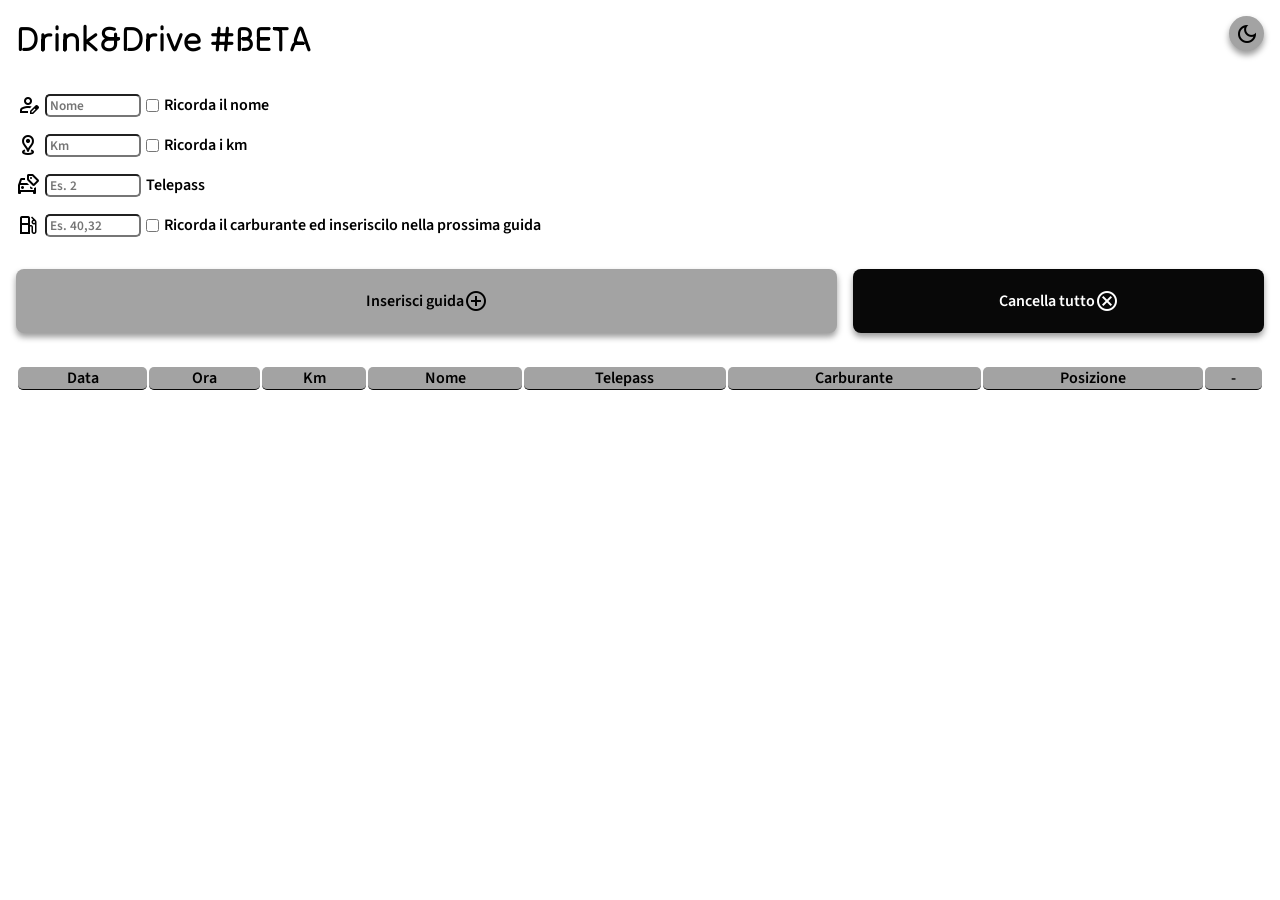
==== commit b18e6c87: "Add files via upload" ====
--- a/index.html
+++ b/index.html
@@ -26,7 +26,7 @@
     <title>DriveApp</title>
     <link rel="shortcut icon" href="https://d1q40j6jx1d8h6.cloudfront.net/Obituaries/28932098/Thumbnail.webp"
         type="image/x-icon">
-  <script type="module" crossorigin src="./assets/index-DD9UHnIo.js"></script>
+  <script type="module" crossorigin src="./assets/index-DXclMseU.js"></script>
   <link rel="stylesheet" crossorigin href="./assets/index-Bjza5ps6.css">
 </head>
 
@@ -70,7 +70,8 @@
                 <span class="material-symbols-outlined">
                     local_gas_station
                 </span>
-                <input id="refueling" placeholder=" Es. 40,32" type="number"><label>Carburante</label>
+                <input id="refueling" placeholder=" Es. 40,32" type="number"> <input id="rememberFuel"
+                    type="checkbox"><label for="rememberFuel"> Ricorda il carburante ed inseriscilo nella prossima guida</label>
             </div>
         </div>
 
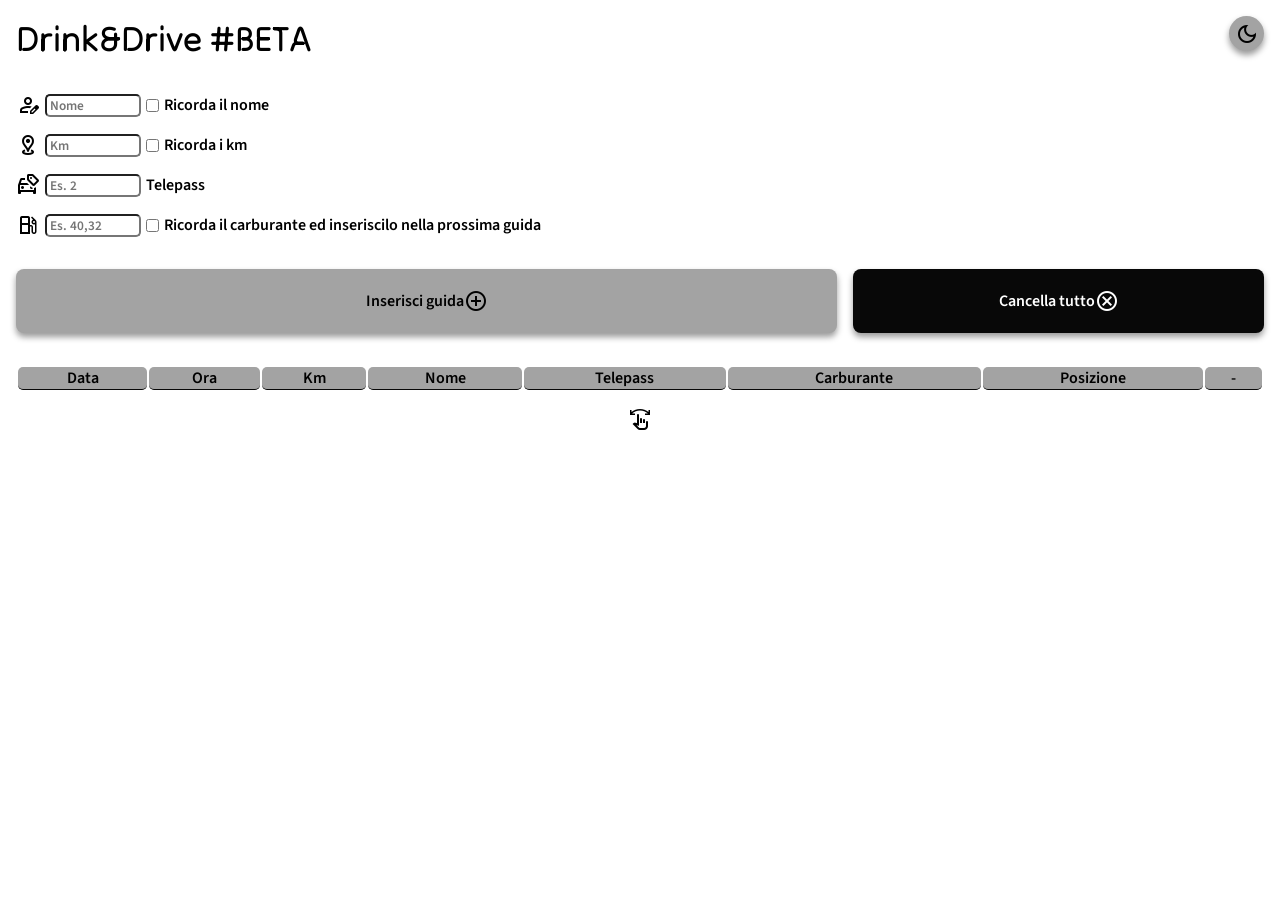
==== commit f88528a7: "Add files via upload" ====
--- a/index.html
+++ b/index.html
@@ -26,8 +26,8 @@
     <title>DriveApp</title>
     <link rel="shortcut icon" href="https://d1q40j6jx1d8h6.cloudfront.net/Obituaries/28932098/Thumbnail.webp"
         type="image/x-icon">
-  <script type="module" crossorigin src="./assets/index-DXclMseU.js"></script>
-  <link rel="stylesheet" crossorigin href="./assets/index-Bjza5ps6.css">
+  <script type="module" crossorigin src="./assets/index-D_ca2GcU.js"></script>
+  <link rel="stylesheet" crossorigin href="./assets/index-BvdyRcch.css">
 </head>
 
 <body>
@@ -71,7 +71,8 @@
                     local_gas_station
                 </span>
                 <input id="refueling" placeholder=" Es. 40,32" type="number"> <input id="rememberFuel"
-                    type="checkbox"><label for="rememberFuel"> Ricorda il carburante ed inseriscilo nella prossima guida</label>
+                    type="checkbox"><label for="rememberFuel"> Ricorda il carburante ed inseriscilo nella prossima
+                    guida</label>
             </div>
         </div>
 
@@ -86,6 +87,7 @@
         </div>
 
         <div class="table-wrapper">
+
             <table class="data-table">
                 <!-- Icona bidone: <span class="material-symbols-outlined">delete_sweep</span> -->
                 <thead>
@@ -105,6 +107,12 @@
 
                 </tbody>
             </table>
+        </div>
+        <div class="swipeIcon-container-style">
+            <span class="material-symbols-outlined">
+                swipe
+            </span>
+
         </div>
     </main>
     <div id="loaderOverlay" class="overlay hidden">
--- a/assets/index-BvdyRcch.css
+++ b/assets/index-BvdyRcch.css
@@ -0,0 +1 @@
+:root{--bg-color: rgb(255, 255, 255);--text-color1: black;--text-color2: white;--bg-dark-color: rgb(163, 163, 163);--onpress-color: rgb(122, 122, 122);--onpress-darker-color: black;--bg-darker-color: rgb(8, 8, 8);--shadow-color: rgba(0, 0, 0, .4);--link-text-color: rgb(140, 0, 255)}[data-theme=dark]{--bg-color: rgb(53, 53, 53);--text-color1: rgb(255, 255, 255);--text-color2: rgb(0, 0, 0);--bg-dark-color: rgb(0, 0, 0);--onpress-color: rgb(99, 99, 99);--onpress-darker-color: rgb(201, 201, 201);--bg-darker-color: rgb(160, 160, 160);--shadow-color: rgba(87, 87, 87, .4);--link-text-color: rgb(212, 0, 255)}*{box-sizing:border-box;margin:0;padding:0;background-color:var(--bg-color);transition:background-color .5s ease,color .5s ease,border-color .5s ease}body{font-family:"Source sans 3",sans-serif;font-weight:600}.title{font-family:Tilt Neon,sans-serif;text-align:left;font-weight:700;font-size:2.2rem;color:var(--text-color1)}.section-header{margin:0;display:flex;flex-direction:row;justify-content:space-between}.header-container-style{background-color:var(--bg-dark-color)}.theme-button-style{color:var(--text-color1);border-radius:25px;min-width:35px;max-height:35px;background-color:var(--bg-dark-color);box-shadow:0 4px 6px #0006;border:none;cursor:pointer}.theme-button-style:active{transform:scale(.95)}.app-container{color:var(--text-color1);width:100%;padding:16px;display:flex;flex-direction:column;gap:2rem}.input-group{display:flex;flex-direction:column;justify-content:space-evenly;text-align:left;gap:1rem;width:100%}#name,#km,#telepass,#refueling{color:var(--text-color1);width:6rem}.actions-group{display:grid;grid-template-columns:2fr 1fr;gap:16px;width:100%}.btn-style{display:flex;flex-direction:row;align-items:center;justify-content:center;padding:.5rem;font-size:1rem;cursor:pointer;border-radius:.5rem;color:var(--text-color1);background-color:var(--bg-dark-color);box-shadow:0 4px 6px #0006;box-shadow:20px;transition:.1s ease;border:none;width:100%;min-height:4rem}.btn-clear-style{display:flex;flex-direction:row;align-items:center;justify-content:center;padding:.5rem;font-size:1rem;cursor:pointer;border-radius:.5rem;color:var(--text-color2);background-color:var(--bg-darker-color);box-shadow:0 4px 6px #0006;transition:.1s ease;border:none;width:100%;min-height:4rem}.btn-style:active{background-color:var(--onpress-color);transform:scale(.95)}.btn-clear-style:active{background-color:var(--onpress-darker-color);transform:scale(.95)}.table-wrapper{overflow-x:auto}.data-table{width:100%}tr{animation:comparsa .7s ease-in forwards}@keyframes comparsa{0%{opacity:0;transform:translate(-30px)}to{opacity:1;transform:translate(0)}}@keyframes eliminazione{0%{opacity:1;transform:translate(0)}to{opacity:0;transform:translate(-300px)}}.deleting-row{animation:eliminazione .3s ease-in forwards}th,td{text-align:center;padding-inline:.5rem;border-bottom:1px solid var(--bg-darker-color)}a{color:var(--link-text-color)}th{background-color:var(--bg-dark-color);border-radius:5px}input{border-radius:5px}.overlay{flex-direction:column;position:fixed;top:0;left:0;width:100%;height:100%;background-color:#ffffff80;-webkit-backdrop-filter:blur(5px);backdrop-filter:blur(5px);z-index:9999;display:flex;justify-content:center;align-items:center}.hidden{display:none}.spinner{width:50px;height:50px;border:5px solid var(--bg-dark-color);border-top:5px solid var(--bg-darker-color);border-radius:50%;animation:spin 1s linear infinite;background:none}@keyframes spin{0%{transform:rotate(0)}to{transform:rotate(360deg)}}.loadingStringStyle{margin:0;background:none}.delete-btn{color:var(--text-color2);border-radius:1rem;padding:5px;background-color:var(--bg-darker-color);font-size:2rem;border:none;display:flex}.align-theme-icon{background-color:transparent;display:flex;align-items:center;justify-content:center}.material-symbols-outlined{font-variation-settings:"FILL" 0,"wght" 400,"GRAD" 0,"opsz" 24;background:none}.swipeIcon-container-style{background-color:transparent;margin-top:-1rem;display:flex;flex-direction:row;justify-content:center;animation:ruotaManina 4s ease-in-out infinite}@keyframes ruotaManina{0%{transform:rotate(0)}10%{transform:rotate(30deg)}20%{transform:rotate(-30deg)}30%{transform:rotate(0)}to{transform:rotate(0)}}*{font-family:"Source sans 3",sans-serif;font-weight:600}.dialog-style{color:var(--text-color1);margin:auto;border-radius:10px}.dialog-title-style{text-align:center;margin:.5rem}.closeDialogBtn-container{display:flex;justify-content:center}.dialogBtn-style{margin:auto;border-radius:5px;margin:.5rem;padding:.2rem;color:var(--text-color1);background-color:var(--bg-dark-color);box-shadow:0 2px 6px #0006;border:none;cursor:pointer;min-width:5.5rem;min-height:2rem}.dialogBtn-style:active{background-color:var(--bg-darker-color);transform:scale(.95)}.dialogText-Style{margin:.5rem;text-align:justify}#dialogInputText{color:var(--text-color1)}.dialogInputTextContainer-style{display:flex;flex-direction:column;justify-content:center;align-items:center;padding:.2rem}.iframe-style{border-radius:20px;box-shadow:0 4px 6px #0006;animation:cambiaColore 1s ease infinite alternate;margin:.3rem}@keyframes cambiaColore{0%{background-color:#b6b6b6}to{background-color:#525252}}.dialog-position-input-style{display:flex;align-items:center;gap:5px}.dialog-title-style{display:flex;align-items:center;justify-content:center;gap:5px}
